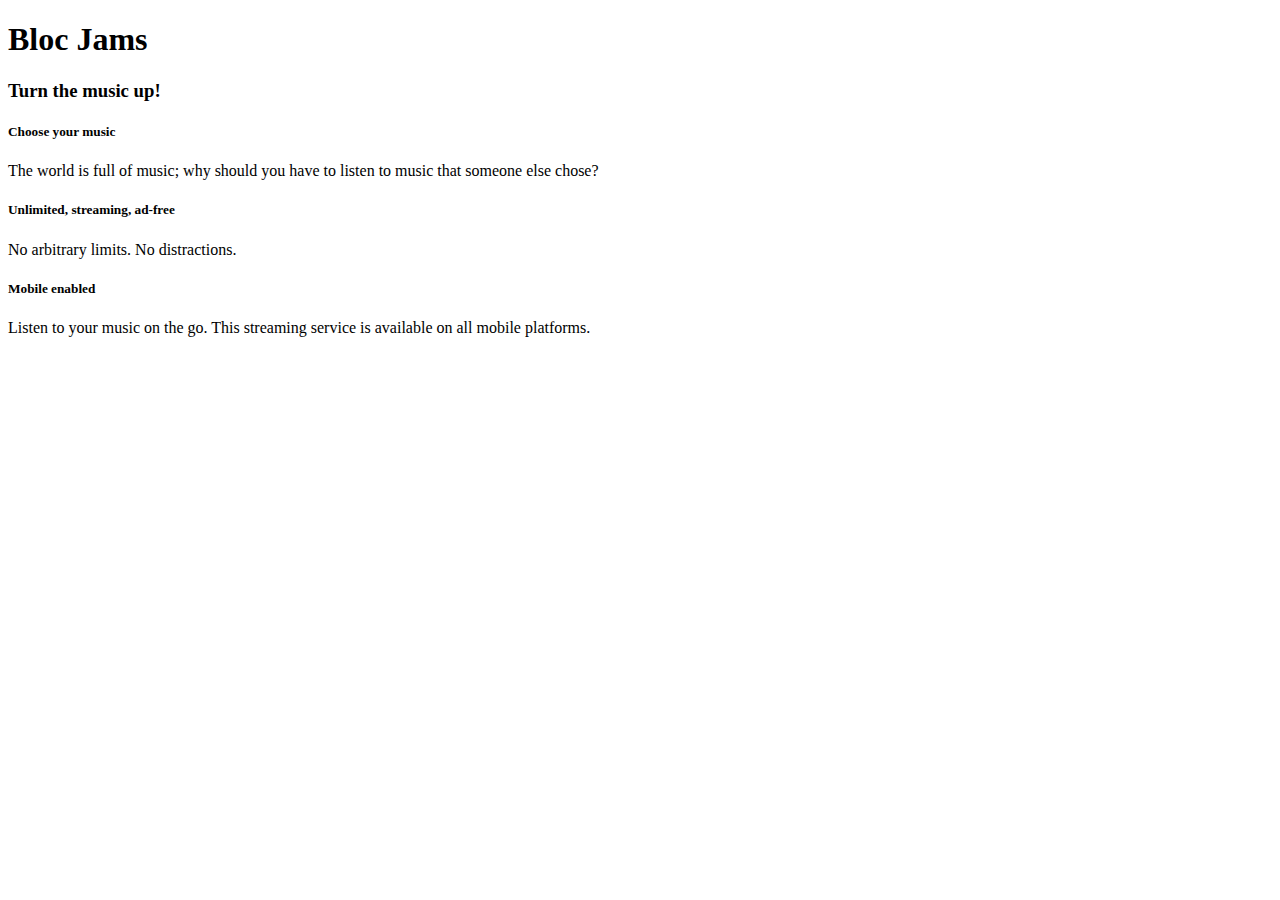
==== index.html @ c8c99a5b "Add index.html on bloc-jams" ====
<!DOCTYPE html>
 <html>
     <head>
         <title>Bloc Jams</title>
     </head>
     <body>
         <nav> <!-- navigation bar -->
         </nav>
         <section> <!-- hero content -->
             <h1>Bloc Jams</h1>
             <h3>Turn the music up!</h3>
         </section>
         <section> <!-- selling points -->
             <div>
                 <h5>Choose your music</h5>
                 <p>The world is full of music; why should you have to listen to music that someone else chose?</p>
             </div>
             <div>
                 <h5>Unlimited, streaming, ad-free</h5>
                 <p>No arbitrary limits. No distractions.</p>
             </div>
             <div>
                 <h5>Mobile enabled</h5>
                 <p>Listen to your music on the go. This streaming service is available on all mobile platforms.</p>
             </div>
         </section>
     </body>
 </html>
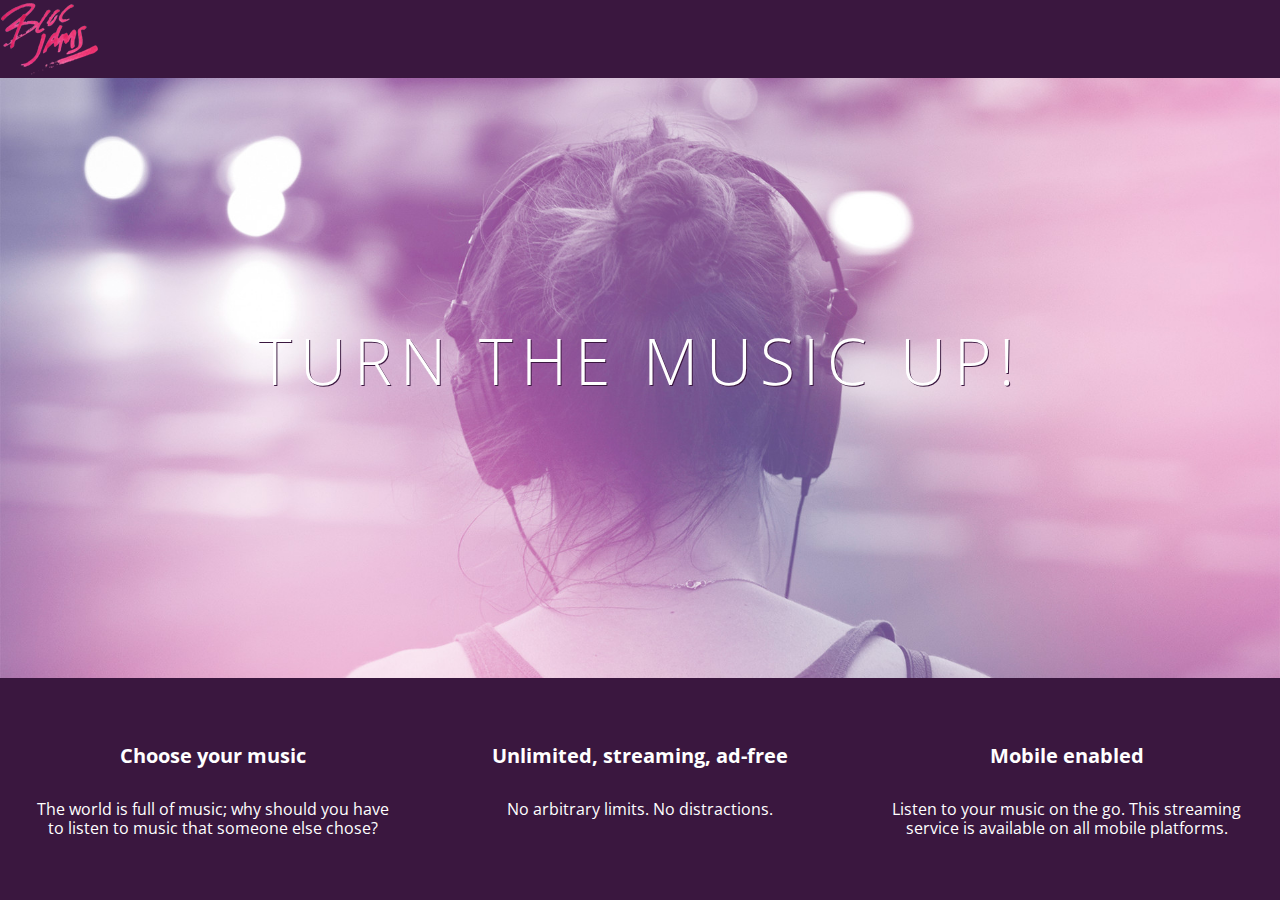
==== commit 17924c4f: "Add HTML and CSS for blocjams" ====
--- a/index.html
+++ b/index.html
@@ -2,26 +2,33 @@
  <html>
      <head>
          <title>Bloc Jams</title>
+         <link rel="stylesheet" type="text/css" href="http://fonts.googleapis.com/css?family=Open+Sans:400,800,600,700,300">
+         <link rel="stylesheet" type="text/css" href="http://code.ionicframework.com/ionicons/2.0.1/css/ionicons.min.css">
+         <link rel="stylesheet" type="text/css" href="styles/normalize.css">
+         <link rel="stylesheet" type="text/css" href="styles/main.css">
      </head>
-     <body>
-         <nav> <!-- navigation bar -->
+     <body class="landing">
+         <navclass="navbar"> <!-- nav bar -->
+             <img src="assets/images/bloc_jams_logo.png" alt="bloc jams logo" class="logo">
          </nav>
-         <section> <!-- hero content -->
-             <h1>Bloc Jams</h1>
-             <h3>Turn the music up!</h3>
+         <section  <section class="hero-content"> <!-- hero content -->
+             <h1 class="hero-title">Turn the music up!</h1>
          </section>
-         <section> <!-- selling points -->
-             <div>
-                 <h5>Choose your music</h5>
-                 <p>The world is full of music; why should you have to listen to music that someone else chose?</p>
+         <section class="selling-points"> <!-- selling points -->
+             <div class="point">
+                 <span class="ion-music-note"></span>
+                 <h5 class="point-title">Choose your music</h5>
+                 <p class="point-description">The world is full of music; why should you have to listen to music that someone else chose?</p>
              </div>
-             <div>
-                 <h5>Unlimited, streaming, ad-free</h5>
-                 <p>No arbitrary limits. No distractions.</p>
+             <div class="point">
+                 <span class="ion-radio-waves"></span>
+                 <h5 class="point-title">Unlimited, streaming, ad-free</h5>
+                 <p class="point-description">No arbitrary limits. No distractions.</p>
              </div>
-             <div>
-                 <h5>Mobile enabled</h5>
-                 <p>Listen to your music on the go. This streaming service is available on all mobile platforms.</p>
+             <div class="point">
+                 <span class="ion-iphone"></span>
+                 <h5 class="point-title">Mobile enabled</h5>
+                 <p class="point-description">Listen to your music on the go. This streaming service is available on all mobile platforms.</p>
              </div>
          </section>
      </body>
--- a/styles/main.css
+++ b/styles/main.css
@@ -0,0 +1,77 @@
+html {
+     height: 100%; /* makes sure our HTML takes up 100% of the browser window */
+     font-size: 100%;
+ }
+ 
+ body {
+     font-family: 'Open Sans'; /* sets our font to the "Open Sans" typeface */
+     color: white;             /* sets the text color to white */
+     min-height: 100%;         /* says the height of the body must be, at minimum, 100% of the window */
+ }
+ 
+ body.landing {
+     background-color: rgb(58,23,63); /* sets the background color to an RGB value (see below) */
+ }
+
+  .navbar {
+     padding: 0.5rem;
+     background-color: rgb(101,18,95);
+ }
+ 
+ .navbar .logo {
+     position: relative; /* positioning will be explained in a resource */
+     left: 2rem;
+ }
+
+  .hero-content {
+     position: relative; /* positioning will be explained in a resource */
+     min-height: 600px;  /* hero content element must be _at least_ 600 pixels */
+     background-image: url(../assets/images/bloc_jams_bg.jpg);
+     background-repeat: no-repeat;
+     background-position: center center;
+     background-size: cover;
+ }
+
+  .hero-content .hero-title {
+     position: absolute;             /* positioning will be explained in a resource */
+     top: 40%;                       /* positioning will be explained in a resource */
+     -webkit-transform: translateY(-50%);
+     -moz-transform: translateY(-50%);
+     -ms-transform: translateY(-50%);
+     transform: translateY(-50%);
+     width: 100%;                    /* makes sure the title inhabits the full width of its container */
+     text-align: center;             /* aligns text in the horizontal center of the element */
+     font-size: 4rem;                /* specifies the size of the font in root em units */
+     font-weight: 300;               /* makes the font thinner or lighter weight */
+     text-transform: uppercase;      /* transforms the text to be all uppercase lettering */
+     letter-spacing: 0.5rem;         /* puts 0.5 root ems worth of space between each letter */
+     text-shadow: 1px 1px 0px rgb(58,23,63); /* creates a shadow underneath the text for readability over the image */
+ }
+
+  .selling-points {
+     position: relative;
+     display: table;
+     width: 100%;
+     -webkit-box-sizing: border-box;
+     -moz-box-sizing: border-box;
+     box-sizing: border-box; /* we'll explain this in a resource */
+ }
+ 
+ .point {
+     display: table-cell;
+     position: relative;
+     width: 33.3%;
+     padding: 2rem;
+     text-align: center;
+ }
+ 
+ .point .point-title {
+     font-size: 1.25rem;
+ }
+ 
+ .ion-music-note,
+ .ion-radio-waves,
+ .ion-iphone {
+     color: rgb(233,50,117);
+     font-size: 5rem;
+ }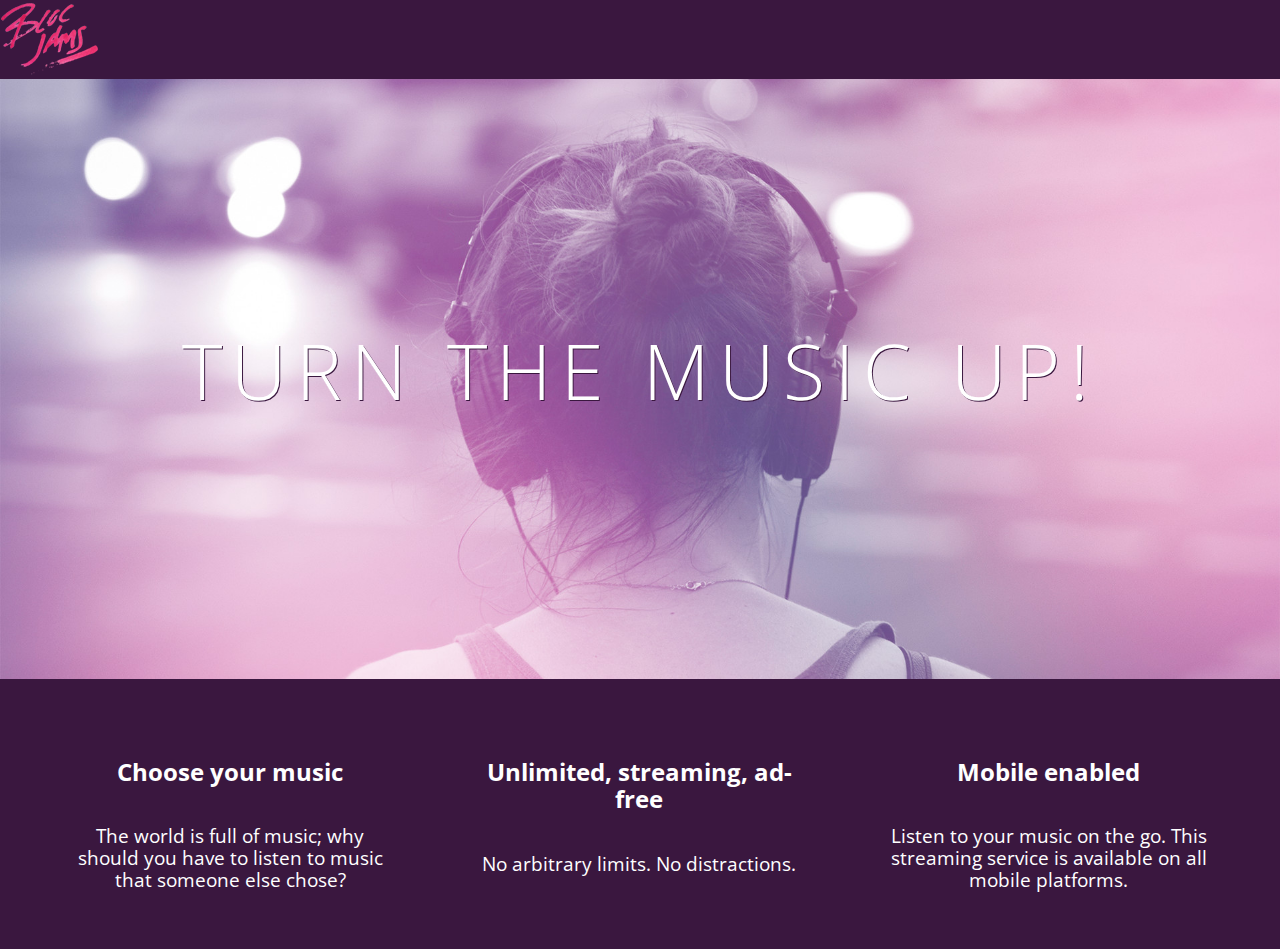
==== commit 17c7b4db: "Checkpoint 7 Frontend Foundation" ====
--- a/index.html
+++ b/index.html
@@ -2,10 +2,12 @@
  <html>
      <head>
          <title>Bloc Jams</title>
+         <meta name="viewport" content="width=device-width, initial-scale=1">
          <link rel="stylesheet" type="text/css" href="http://fonts.googleapis.com/css?family=Open+Sans:400,800,600,700,300">
          <link rel="stylesheet" type="text/css" href="http://code.ionicframework.com/ionicons/2.0.1/css/ionicons.min.css">
          <link rel="stylesheet" type="text/css" href="styles/normalize.css">
          <link rel="stylesheet" type="text/css" href="styles/main.css">
+         <link rel="stylesheet" type="text/css" href="styles/landing.css">
      </head>
      <body class="landing">
          <navclass="navbar"> <!-- nav bar -->
@@ -14,18 +16,18 @@
          <section  <section class="hero-content"> <!-- hero content -->
              <h1 class="hero-title">Turn the music up!</h1>
          </section>
-         <section class="selling-points"> <!-- selling points -->
-             <div class="point">
+         <section class="selling-points container"> <!-- selling points -->
+             <div class="point column third">
                  <span class="ion-music-note"></span>
                  <h5 class="point-title">Choose your music</h5>
                  <p class="point-description">The world is full of music; why should you have to listen to music that someone else chose?</p>
              </div>
-             <div class="point">
+             <div class="point column third">
                  <span class="ion-radio-waves"></span>
                  <h5 class="point-title">Unlimited, streaming, ad-free</h5>
                  <p class="point-description">No arbitrary limits. No distractions.</p>
              </div>
-             <div class="point">
+             <div class="point column third">
                  <span class="ion-iphone"></span>
                  <h5 class="point-title">Mobile enabled</h5>
                  <p class="point-description">Listen to your music on the go. This streaming service is available on all mobile platforms.</p>
--- a/styles/main.css
+++ b/styles/main.css
@@ -9,9 +9,7 @@
      min-height: 100%;         /* says the height of the body must be, at minimum, 100% of the window */
  }
  
- body.landing {
-     background-color: rgb(58,23,63); /* sets the background color to an RGB value (see below) */
- }
+
 
   .navbar {
      padding: 0.5rem;
@@ -23,55 +21,44 @@
      left: 2rem;
  }
 
-  .hero-content {
-     position: relative; /* positioning will be explained in a resource */
-     min-height: 600px;  /* hero content element must be _at least_ 600 pixels */
-     background-image: url(../assets/images/bloc_jams_bg.jpg);
-     background-repeat: no-repeat;
-     background-position: center center;
-     background-size: cover;
+ *, *::before, *::after {
+     -moz-box-sizing: border-box;
+     -webkit-box-sizing: border-box;
+     box-sizing: border-box;
  }
 
-  .hero-content .hero-title {
-     position: absolute;             /* positioning will be explained in a resource */
-     top: 40%;                       /* positioning will be explained in a resource */
-     -webkit-transform: translateY(-50%);
-     -moz-transform: translateY(-50%);
-     -ms-transform: translateY(-50%);
-     transform: translateY(-50%);
-     width: 100%;                    /* makes sure the title inhabits the full width of its container */
-     text-align: center;             /* aligns text in the horizontal center of the element */
-     font-size: 4rem;                /* specifies the size of the font in root em units */
-     font-weight: 300;               /* makes the font thinner or lighter weight */
-     text-transform: uppercase;      /* transforms the text to be all uppercase lettering */
-     letter-spacing: 0.5rem;         /* puts 0.5 root ems worth of space between each letter */
-     text-shadow: 1px 1px 0px rgb(58,23,63); /* creates a shadow underneath the text for readability over the image */
+  .container {
+     margin: 0 auto;
+     max-width: 64rem;
  }
 
-  .selling-points {
-     position: relative;
-     display: table;
-     width: 100%;
-     -webkit-box-sizing: border-box;
-     -moz-box-sizing: border-box;
-     box-sizing: border-box; /* we'll explain this in a resource */
+ .clearfix::after {
+   content: ".";
+   visibility: hidden;
+   display: block;
+   height: 0;
+   clear: both;
+}
+
+/* Medium screens (640px) */
+@media (min-width: 640px) {
+     html { font-size: 112%; }
+
+     .column {
+         float: left;
+         padding-left: 1rem;
+         padding-right: 1rem;
+     }
+ 
+     .column.full { width: 100%; }
+     .column.two-thirds { width: 66.7%; }
+     .column.half { width: 50%; }
+     .column.third { width: 33.3%; }
+     .column.fourth { width: 25%; }
+     .column.flow-opposite { float: right; }
  }
- 
- .point {
-     display: table-cell;
-     position: relative;
-     width: 33.3%;
-     padding: 2rem;
-     text-align: center;
- }
- 
- .point .point-title {
-     font-size: 1.25rem;
- }
- 
- .ion-music-note,
- .ion-radio-waves,
- .ion-iphone {
-     color: rgb(233,50,117);
-     font-size: 5rem;
+
+ /* Large screens (1024px) */
+ @media (min-width: 1024px) {
+     html { font-size: 120%; }
  }--- a/styles/landing.css
+++ b/styles/landing.css
@@ -0,0 +1,48 @@
+ body.landing {
+     background-color: rgb(58,23,63);
+ }
+ 
+ .hero-content {
+     position: relative;
+     min-height: 600px;
+     background-image: url(../assets/images/bloc_jams_bg.jpg);
+     background-repeat: no-repeat;
+     background-position: center center;
+     background-size: cover;
+ }
+ 
+ .hero-content .hero-title {
+     position: absolute;
+     top: 40%;
+     -webkit-transform: translateY(-50%);
+     -moz-transform: translateY(-50%);
+     transform: translateY(-50%);
+     width: 100%;
+     text-align: center;
+     font-size: 4rem;
+     font-weight: 300;
+     text-transform: uppercase;
+     letter-spacing: 0.5rem;
+     text-shadow: 1px 1px 0px rgb(58,23,63);
+ }
+ 
+ .selling-points {
+     position: relative;
+ }
+ 
+ .point {
+     position: relative;
+     padding: 2rem;
+     text-align: center;
+ }
+ 
+ .point .point-title {
+     font-size: 1.25rem;
+ }
+ 
+ .ion-music-note,
+ .ion-radio-waves,
+ .ion-iphone {
+     color: rgb(233,50,117);
+     font-size: 5rem;
+ }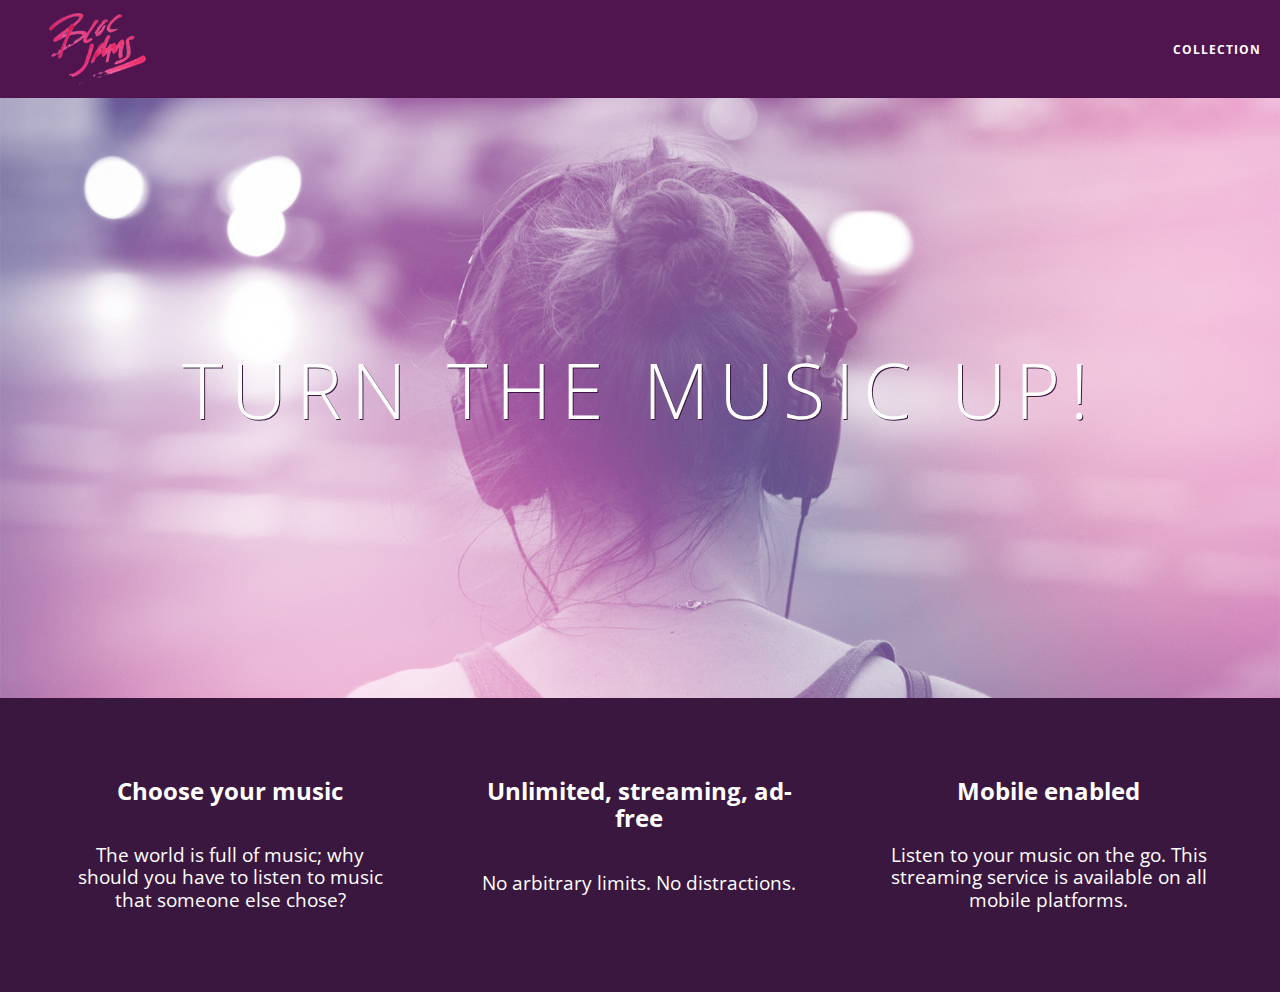
==== commit fb39a21c: "Checkpoint 8 Frontend Foundation" ====
--- a/index.html
+++ b/index.html
@@ -10,13 +10,19 @@
          <link rel="stylesheet" type="text/css" href="styles/landing.css">
      </head>
      <body class="landing">
-         <navclass="navbar"> <!-- nav bar -->
-             <img src="assets/images/bloc_jams_logo.png" alt="bloc jams logo" class="logo">
+     	
+         <nav class="navbar"> <!-- nav bar -->
+                      <a href="index.html" class="logo">
+             <img src="assets/images/bloc_jams_logo.png" alt="bloc jams logo">
+         </a>
+         <div class="links-container">
+             <a href="collection.html" class="navbar-link">collection</a>
+         </div>
          </nav>
          <section  <section class="hero-content"> <!-- hero content -->
              <h1 class="hero-title">Turn the music up!</h1>
          </section>
-         <section class="selling-points container"> <!-- selling points -->
+         <section class="selling-points container clearfix"> <!-- selling points -->
              <div class="point column third">
                  <span class="ion-music-note"></span>
                  <h5 class="point-title">Choose your music</h5>
--- a/styles/main.css
+++ b/styles/main.css
@@ -12,13 +12,54 @@
 
 
   .navbar {
+  	 position: relative;
      padding: 0.5rem;
-     background-color: rgb(101,18,95);
+     /* #1 */
+     background-color: rgba(101,18,95,0.5);
+     /* #2 */
+     z-index: 1;
  }
  
  .navbar .logo {
      position: relative; /* positioning will be explained in a resource */
      left: 2rem;
+          cursor: pointer;  /* produces the finger-pointer icon when you hover over the logo */
+ }
+ 
+ .navbar .links-container {
+     display: table;
+     position: absolute;
+     top: 0;
+     right: 0;
+     height: 100px;
+     color: white;
+ }
+ 
+ .links-container .navbar-link {
+     display: table-cell;
+     position: relative;
+     height: 100%;
+     padding-left: 1rem;
+     padding-right: 1rem;
+     /* #3 */
+     vertical-align: middle;
+     color: white;
+     font-size: 0.625rem;
+     letter-spacing: 0.05rem;
+     font-weight: 700;
+     text-transform: uppercase;
+     /* #4 */
+     text-decoration: none;
+     cursor: pointer;
+ }
+ 
+   /* #5 */
+ .links-container .navbar-link:hover {
+     color: rgb(233,50,117);
+ }
+ 
+ .links-container .navbar-link:active {
+ 	background-color: white;
  }
 
  *, *::before, *::after {
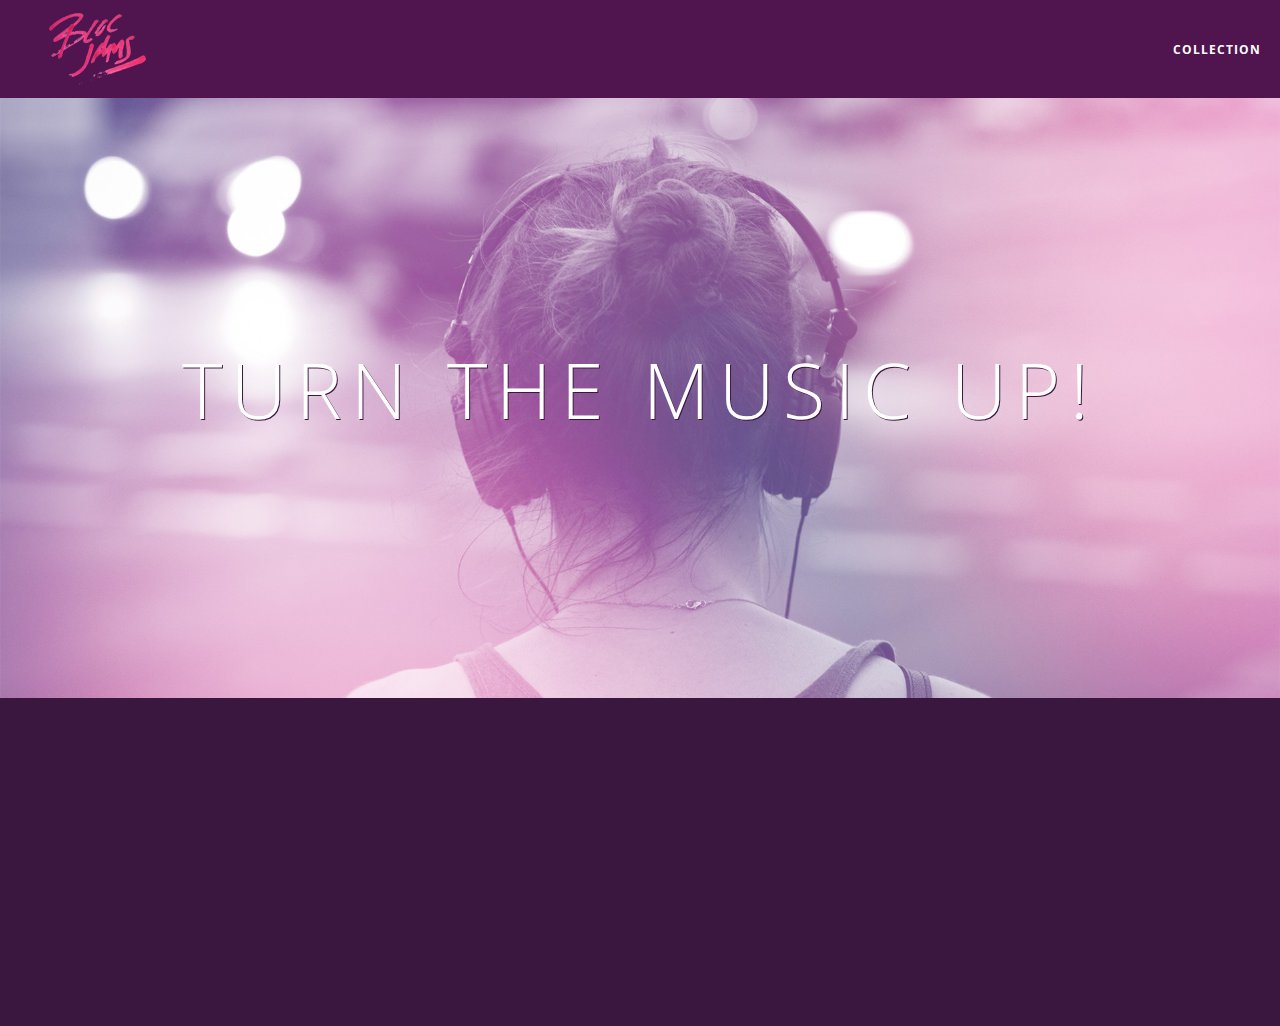
==== commit 32941767: "DOM Additional Changes" ====
--- a/index.html
+++ b/index.html
@@ -10,7 +10,7 @@
          <link rel="stylesheet" type="text/css" href="styles/landing.css">
      </head>
      <body class="landing">
-     	
+
          <nav class="navbar"> <!-- nav bar -->
                       <a href="index.html" class="logo">
              <img src="assets/images/bloc_jams_logo.png" alt="bloc jams logo">
@@ -39,5 +39,7 @@
                  <p class="point-description">Listen to your music on the go. This streaming service is available on all mobile platforms.</p>
              </div>
          </section>
+
+         <script src="scripts/landing.js"></script>
      </body>
  </html>--- a/styles/main.css
+++ b/styles/main.css
@@ -81,6 +81,10 @@
    clear: both;
 }
 
+ .container.narrow {
+     max-width: 56rem;
+ }
+ 
 /* Medium screens (640px) */
 @media (min-width: 640px) {
      html { font-size: 112%; }
--- a/styles/landing.css
+++ b/styles/landing.css
@@ -34,6 +34,16 @@
      position: relative;
      padding: 2rem;
      text-align: center;
+     opacity: 0;
+     -webkit-transform: scaleX(0.9) translateY(3rem);
+     -moz-transform: scaleX(0.9) translateY(3rem);
+     transform: scaleX(0.9) translateY(3rem);
+     -webkit-transition: all 0.25s ease-in-out;
+     -moz-transition: all 0.25s ease-in-out;
+     transition: all 0.25s ease-in-out;
+     -webkit-transition-delay: 0.2s;
+     -moz-transition-delay: 0.2s;
+     transition-delay: 0.2s;
  }
  
  .point .point-title {
